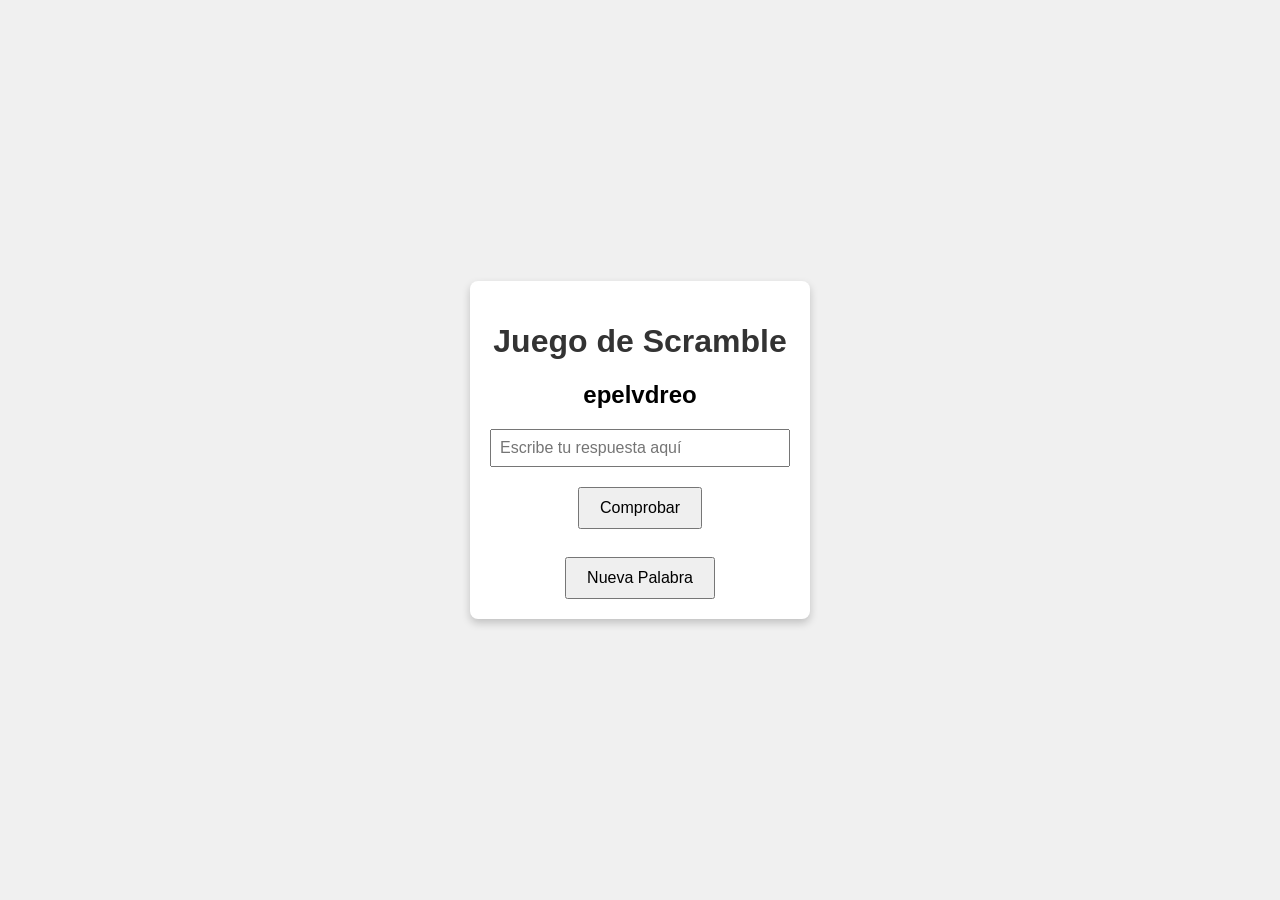
==== index.html @ a2a1ef88 "First version" ====
<!DOCTYPE html>
<html lang="es">
<head>
    <meta charset="UTF-8">
    <meta name="viewport" content="width=device-width, initial-scale=1.0">
    <title>Juego de Scramble</title>
    <link rel="stylesheet" href="styles.css">
</head>
<body>
    <div class="container">
        <h1>Juego de Scramble</h1>
        <p id="scrambledWord"></p>
        <input type="text" id="guessInput" placeholder="Escribe tu respuesta aquí">
        <button onclick="checkGuess()">Comprobar</button>
        <p id="resultMessage"></p>
        <button onclick="newGame()">Nueva Palabra</button>
    </div>
    <script src="index.js"></script>
</body>
</html>
---- styles.css ----
body {
  display: flex;
  justify-content: center;
  align-items: center;
  height: 100vh;
  margin: 0;
  font-family: Arial, sans-serif;
  background-color: #f0f0f0;
}

.container {
  text-align: center;
  background-color: #fff;
  padding: 20px;
  border-radius: 8px;
  box-shadow: 0 4px 8px rgba(0, 0, 0, 0.2);
  width: 300px;
}

h1 {
  color: #333;
}

#scrambledWord {
  font-size: 24px;
  font-weight: bold;
  margin: 20px 0;
}

input {
  padding: 8px;
  font-size: 16px;
  margin-bottom: 10px;
  width: 100%;
  box-sizing: border-box;
}

button {
  padding: 10px 20px;
  font-size: 16px;
  cursor: pointer;
  margin-top: 10px;
}

#resultMessage {
  margin-top: 15px;
  font-size: 18px;
  font-weight: bold;
}
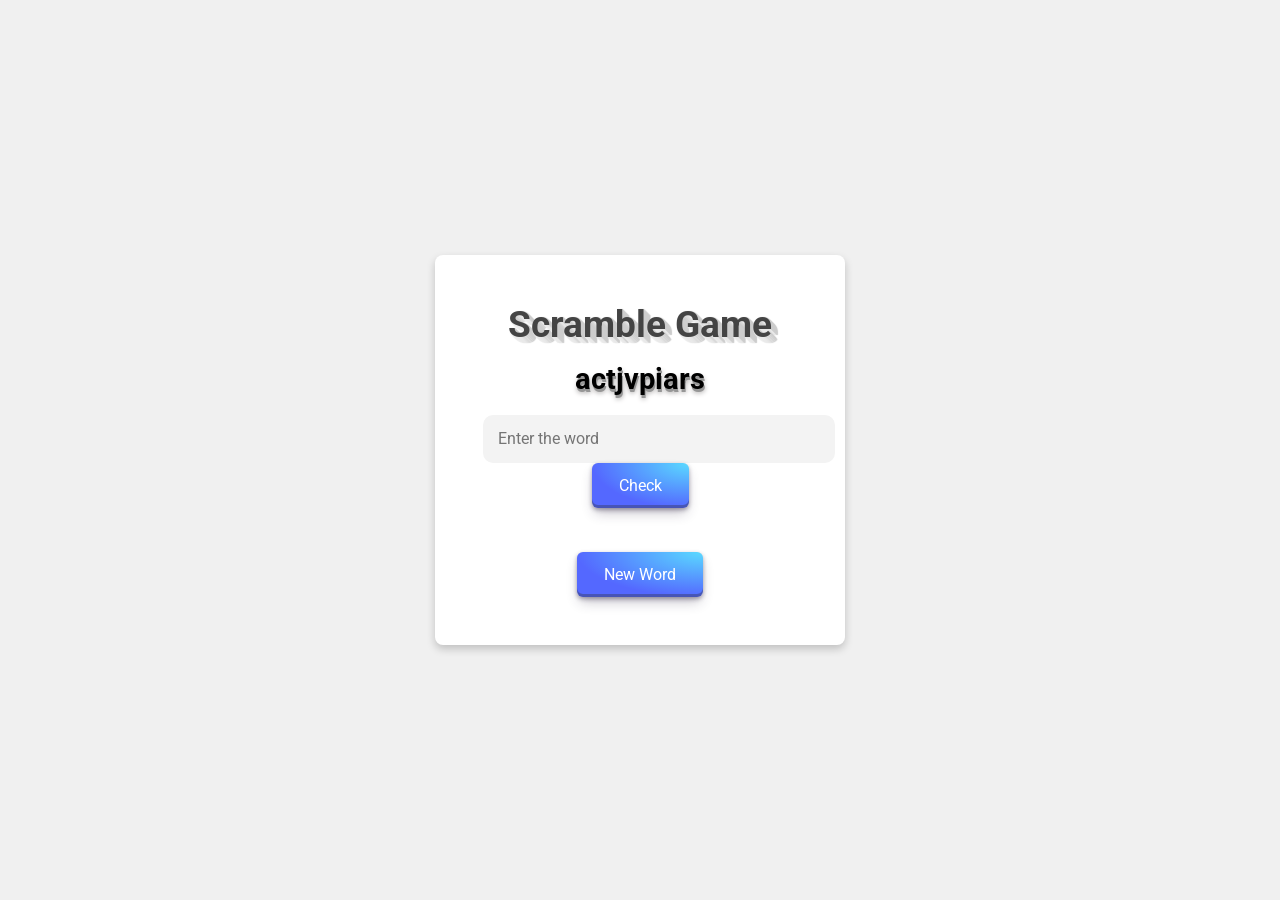
==== commit ad5773ba: "Second commit" ====
--- a/index.html
+++ b/index.html
@@ -1,19 +1,19 @@
 <!DOCTYPE html>
-<html lang="es">
+<html lang="en">
 <head>
     <meta charset="UTF-8">
     <meta name="viewport" content="width=device-width, initial-scale=1.0">
-    <title>Juego de Scramble</title>
+    <title>Scramble Game</title>
     <link rel="stylesheet" href="styles.css">
 </head>
 <body>
     <div class="container">
-        <h1>Juego de Scramble</h1>
-        <p id="scrambledWord"></p>
-        <input type="text" id="guessInput" placeholder="Escribe tu respuesta aquí">
-        <button onclick="checkGuess()">Comprobar</button>
-        <p id="resultMessage"></p>
-        <button onclick="newGame()">Nueva Palabra</button>
+        <h1 class="game-title">Scramble Game</h1>
+        <p class="word" id="scrambledWord"></p>
+        <input type="text" class="input-box" id="guessInput" placeholder="Enter the word">
+        <button class="button" onclick="checkUserGuess()">Check</button>
+        <p class="message" id="resultMessage"></p>
+        <button class="button" onclick="startNewGame()">New Word</button>
     </div>
     <script src="index.js"></script>
 </body>
--- a/styles.css
+++ b/styles.css
@@ -1,49 +1,151 @@
+/* Import Google font - Poppins */
+@import url("https://fonts.googleapis.com/css2?family=Roboto:wght@400;500;600&display=swap");
+* {
+  margin: 0;
+  padding: 0;
+  box-sizing: border-box;
+  font-family: "Roboto", sans-serif;
+}
+
 body {
   display: flex;
   justify-content: center;
   align-items: center;
   height: 100vh;
   margin: 0;
-  font-family: Arial, sans-serif;
   background-color: #f0f0f0;
+  & .container {
+    text-align: center;
+    background-color: #fff;
+    padding: 3rem;
+    border-radius: 8px;
+    box-shadow: 0 4px 8px rgba(0, 0, 0, 0.2);
+    width: 32%;
+    & .game-title {
+      font-size: 2.3rem;
+      color: #444444;
+      background: #ffffff;
+      text-shadow: 1px 0px 1px #cccccc, 0px 1px 1px #eeeeee, 2px 1px 1px #cccccc,
+        1px 2px 1px #eeeeee, 3px 2px 1px #cccccc, 2px 3px 1px #eeeeee,
+        4px 3px 1px #cccccc, 3px 4px 1px #eeeeee, 5px 4px 1px #cccccc,
+        4px 5px 1px #eeeeee, 6px 5px 1px #cccccc, 5px 6px 1px #eeeeee,
+        7px 6px 1px #cccccc;
+    }
+    & .word {
+      font-size: 1.8rem;
+      font-weight: bold;
+      padding: 5%;
+      margin-bottom: 1%;
+      text-shadow: 1px 3px 0 #969696, 1px 4px 5px #aba8a8,
+        32px -40px 5px rgba(0, 0, 0, 0);
+    }
+    & .input-box {
+      border: 2px solid transparent;
+      font-size: 1rem;
+      width: 22em;
+      height: 3em;
+      padding-left: 0.8em;
+      outline: none;
+      overflow: hidden;
+      background-color: #f3f3f3;
+      border-radius: 10px;
+      transition: all 0.5s;
+
+      &:hover,
+      &:focus {
+        border: 2px solid #4a9dec;
+        box-shadow: 0px 0px 0px 7px rgb(74, 157, 236, 20%);
+        background-color: white;
+      }
+    }
+
+    & .button {
+      position: relative;
+      display: inline-flex;
+      align-items: center;
+      justify-content: center;
+      font-size: 1rem;
+      padding: 0 27px;
+      height: 2.8em;
+      color: #fff;
+      text-align: left;
+      background-image: radial-gradient(
+        100% 100% at 100% 0,
+        #5adaff 0,
+        #5468ff 100%
+      );
+      border: 0;
+      border-radius: 6px;
+      box-shadow: rgba(45, 35, 66, 0.4) 0 2px 4px,
+        rgba(45, 35, 66, 0.3) 0 7px 13px -3px,
+        rgba(58, 65, 111, 0.5) 0 -3px 0 inset;
+      box-sizing: border-box;
+      cursor: pointer;
+      transition: box-shadow 0.15s, transform 0.15s;
+      user-select: none;
+      -webkit-user-select: none;
+
+      &:focus {
+        box-shadow: #3c4fe0 0 0 0 1.5px inset, rgba(45, 35, 66, 0.4) 0 2px 4px,
+          rgba(45, 35, 66, 0.3) 0 7px 13px -3px, #3c4fe0 0 -3px 0 inset;
+      }
+
+      &:hover {
+        box-shadow: rgba(45, 35, 66, 0.4) 0 4px 8px,
+          rgba(45, 35, 66, 0.3) 0 7px 13px -3px, #3c4fe0 0 -3px 0 inset;
+        transform: translateY(-2px);
+      }
+
+      &:active {
+        box-shadow: #3c4fe0 0 3px 7px inset;
+        transform: translateY(2px);
+      }
+    }
+
+    & .red {color: red;}
+
+    & .green {color: green;}
+
+    & #resultMessage {
+      font-weight: bold;
+      font-size: 1.3rem;
+      margin: 8px 0 25px;
+      height: 0.7rem;
+    }
+  }
 }
 
-.container {
-  text-align: center;
-  background-color: #fff;
-  padding: 20px;
-  border-radius: 8px;
-  box-shadow: 0 4px 8px rgba(0, 0, 0, 0.2);
-  width: 300px;
+/* Slide down and fade in animation */
+.slide-down-fade-in {
+  opacity: 0;
+  transform: translateY(-20px);
+  animation: slideDownFadeIn 0.5s forwards;
 }
 
-h1 {
-  color: #333;
+@keyframes slideDownFadeIn {
+  to {
+    opacity: 1;
+    transform: translateY(0);
+  }
 }
 
-#scrambledWord {
-  font-size: 24px;
-  font-weight: bold;
-  margin: 20px 0;
+/* Slide up and fade out animation */
+.slide-up-fade-out {
+  opacity: 1;
+  transform: translateY(0);
+  animation: slideUpFadeOut 0.5s forwards;
 }
 
-input {
-  padding: 8px;
-  font-size: 16px;
-  margin-bottom: 10px;
-  width: 100%;
-  box-sizing: border-box;
+@keyframes slideUpFadeOut {
+  to {
+    opacity: 0;
+    transform: translateY(-20px);
+  }
 }
 
-button {
-  padding: 10px 20px;
-  font-size: 16px;
-  cursor: pointer;
-  margin-top: 10px;
+.red {
+  color: red;
 }
-
-#resultMessage {
-  margin-top: 15px;
-  font-size: 18px;
-  font-weight: bold;
+.green {
+  color: green;
 }
